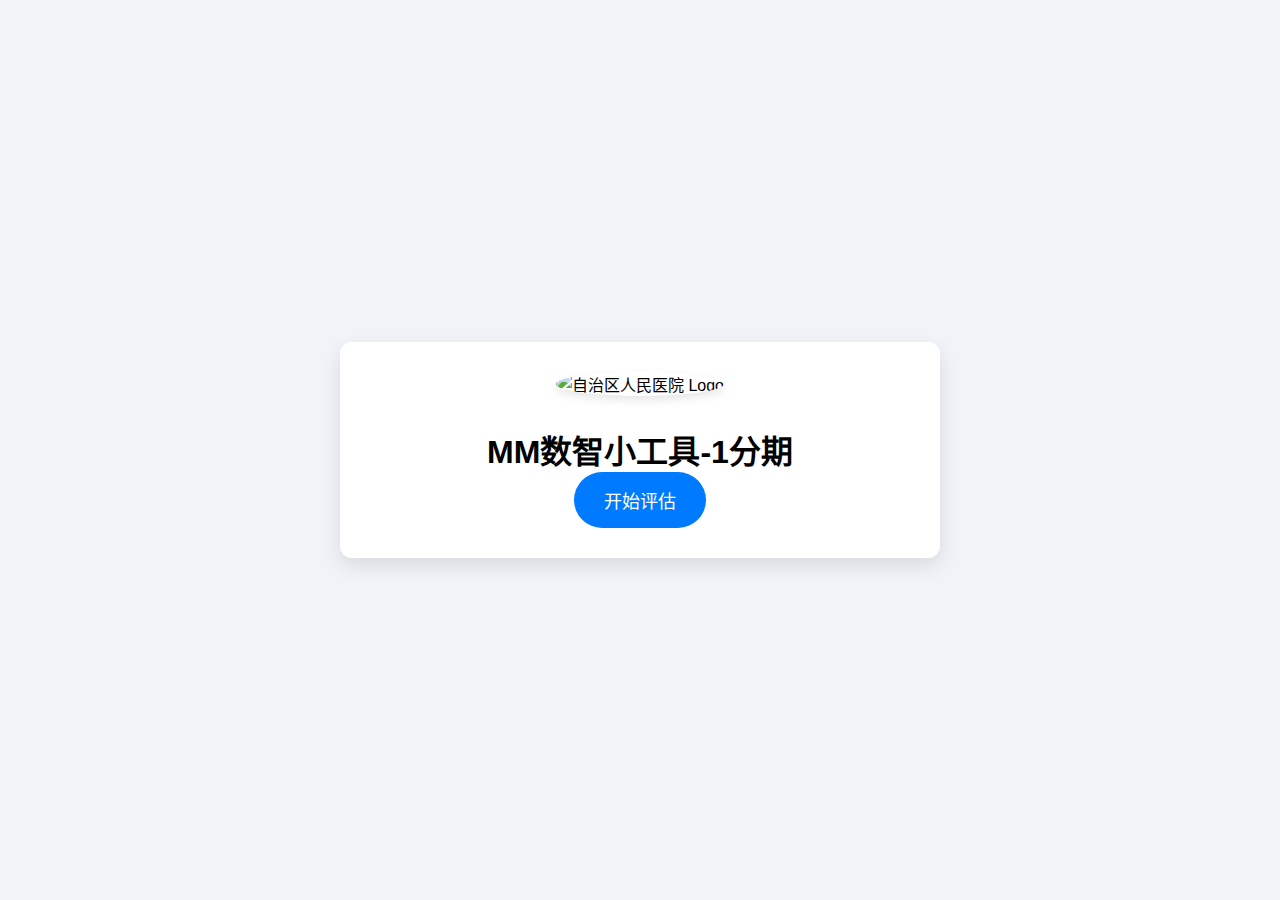
==== index.html @ 9425fe63 "Initial commit" ====
<!DOCTYPE html>
<html lang="zh-CN">
<head>
    <meta charset="UTF-8">
    <meta name="viewport" content="width=device-width, initial-scale=1.0">
    <title>MM数智小工具-1分期</title>
    <link rel="stylesheet" href="styles.css">
</head>
<body>
    <div class="container">
        <img src="https://via.placeholder.com/150x150?text=自治区人民医院Logo" alt="自治区人民医院 Logo" class="logo">
        <h1 style="text-align: center;">MM数智小工具-1分期</h1>
        <button id="startAssessment" class="start-button">开始评估</button>
    </div>
    <script src="script.js"></script>
</body>
</html>
---- styles.css ----
/* 重置默认样式 */
* {
    margin: 0;
    padding: 0;
    box-sizing: border-box;
}

/* 设置页面背景和字体 */
body {
    background-color: #f0f4f8;
    font-family: 'Segoe UI', Tahoma, Geneva, Verdana, sans-serif;
    display: flex;
    justify-content: center;
    align-items: center;
    height: 100vh;
}

/* 容器样式 */
.container {
    text-align: center;
    background-color: #ffffff;
    padding: 30px 40px;
    border-radius: 12px;
    box-shadow: 0 8px 20px rgba(0, 0, 0, 0.1);
    max-width: 600px;
    width: 90%;
}

/* Logo 样式 */
.logo {
    width: 150px;
    height: 150px;
    margin-bottom: 30px;
    object-fit: cover;
    border-radius: 50%; /* 使Logo呈现圆形 */
    box-shadow: 0 4px 10px rgba(0, 0, 0, 0.1);
}

/* 开始评估按钮样式 */
.start-button, .submit-button {
    background-color: #007BFF;
    color: #ffffff;
    border: none;
    padding: 15px 30px;
    font-size: 18px;
    border-radius: 50px;
    cursor: pointer;
    transition: background-color 0.3s ease;
}

.start-button:hover, .submit-button:hover {
    background-color: #0056b3;
}

/* 问题样式 */
.question {
    margin-bottom: 20px;
}

.question p {
    font-size: 1.2em;
    margin-bottom: 10px;
}

.question label {
    display: block;
    margin: 5px 0;
    font-size: 1em;
    color: #333333;
}

/* 子问题样式 */
.sub-question {
    display: none;
    margin-left: 20px;
}

/* 结果容器样式 */
.result-container {
    display: none;
    text-align: center;
    margin-top: 30px;
}

.result-container h2 {
    font-size: 1.5em;
    margin-bottom: 20px;
}

/* 响应式调整 */
@media (max-width: 600px) {
    .container {
        padding: 20px 25px;
    }

    .logo {
        width: 120px;
        height: 120px;
    }

    .start-button, .submit-button {
        width: 100%;
        padding: 12px;
        font-size: 16px;
    }
}
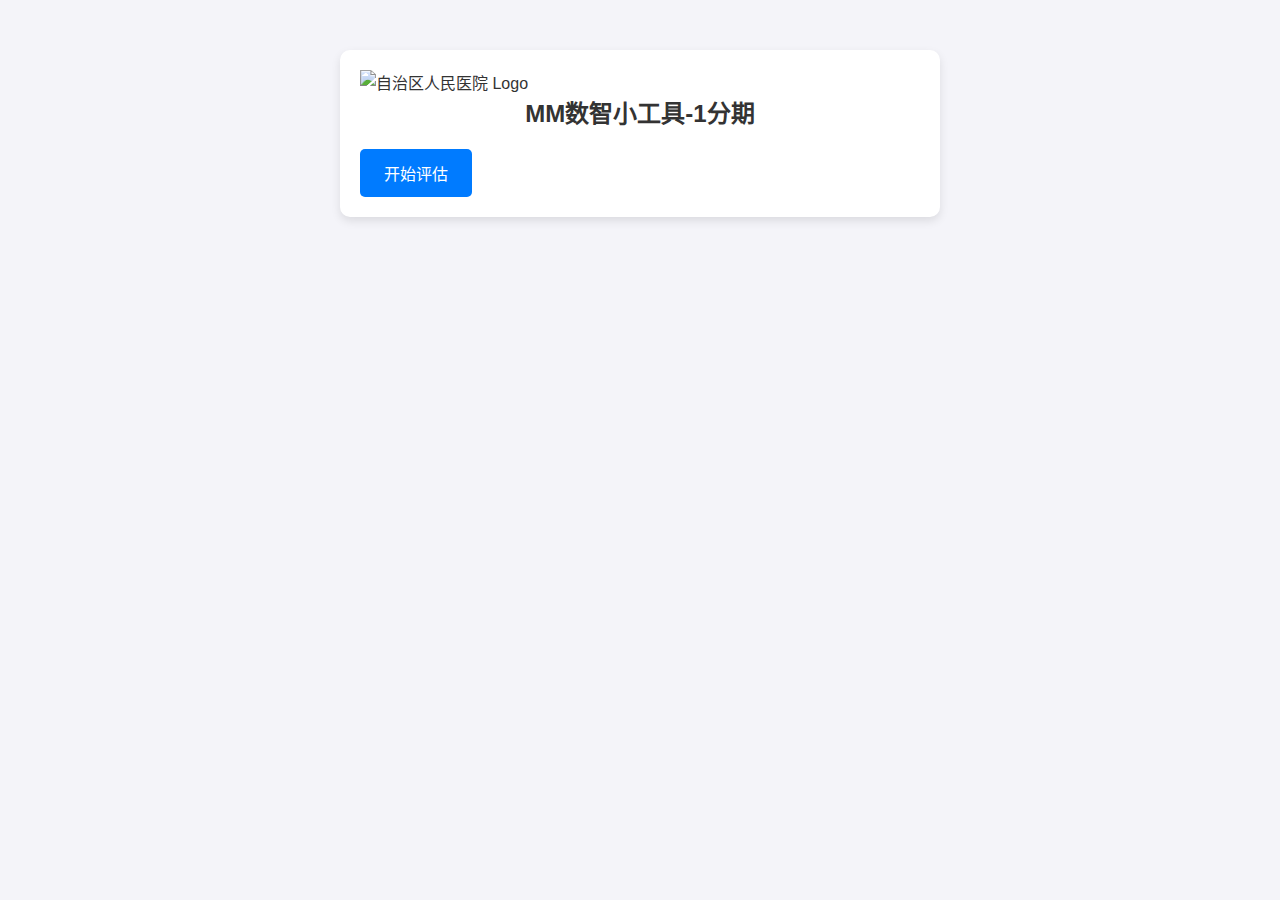
==== commit bc9191cd: "更新代码" ====
--- a/index.html
+++ b/index.html
@@ -7,11 +7,18 @@
     <link rel="stylesheet" href="styles.css">
 </head>
 <body>
-    <div class="container">
-        <img src="https://via.placeholder.com/150x150?text=自治区人民医院Logo" alt="自治区人民医院 Logo" class="logo">
-        <h1 style="text-align: center;">MM数智小工具-1分期</h1>
+    <div class="container home">
+        <div class="logo-container">
+            <img src="https://via.placeholder.com/150x150?text=自治区人民医院Logo" alt="自治区人民医院 Logo" class="logo">
+        </div>
+        <h1>MM数智小工具-1分期</h1>
         <button id="startAssessment" class="start-button">开始评估</button>
     </div>
-    <script src="script.js"></script>
+
+    <script>
+        document.getElementById('startAssessment').addEventListener('click', function() {
+            window.location.href = 'test.html';
+        });
+    </script>
 </body>
 </html>--- a/styles.css
+++ b/styles.css
@@ -5,102 +5,60 @@
     box-sizing: border-box;
 }
 
-/* 设置页面背景和字体 */
 body {
-    background-color: #f0f4f8;
-    font-family: 'Segoe UI', Tahoma, Geneva, Verdana, sans-serif;
-    display: flex;
-    justify-content: center;
-    align-items: center;
-    height: 100vh;
+    font-family: 'Arial', sans-serif;
+    background-color: #f4f4f9;
+    color: #333;
 }
 
-/* 容器样式 */
 .container {
-    text-align: center;
-    background-color: #ffffff;
-    padding: 30px 40px;
-    border-radius: 12px;
-    box-shadow: 0 8px 20px rgba(0, 0, 0, 0.1);
+    width: 100%;
     max-width: 600px;
-    width: 90%;
+    margin: 50px auto;
+    background: white;
+    border-radius: 10px;
+    box-shadow: 0 4px 10px rgba(0, 0, 0, 0.1);
+    padding: 20px;
 }
 
-/* Logo 样式 */
-.logo {
-    width: 150px;
-    height: 150px;
-    margin-bottom: 30px;
-    object-fit: cover;
-    border-radius: 50%; /* 使Logo呈现圆形 */
-    box-shadow: 0 4px 10px rgba(0, 0, 0, 0.1);
+h1 {
+    font-size: 24px;
+    text-align: center;
+    margin-bottom: 20px;
 }
 
-/* 开始评估按钮样式 */
-.start-button, .submit-button {
-    background-color: #007BFF;
-    color: #ffffff;
-    border: none;
-    padding: 15px 30px;
-    font-size: 18px;
-    border-radius: 50px;
-    cursor: pointer;
-    transition: background-color 0.3s ease;
-}
-
-.start-button:hover, .submit-button:hover {
-    background-color: #0056b3;
-}
-
-/* 问题样式 */
 .question {
     margin-bottom: 20px;
 }
 
-.question p {
-    font-size: 1.2em;
-    margin-bottom: 10px;
+label {
+    display: block;
+    margin: 5px 0;
 }
 
-.question label {
-    display: block;
-    margin: 5px 0;
-    font-size: 1em;
-    color: #333333;
+input[type="radio"] {
+    margin-right: 10px;
 }
 
-/* 子问题样式 */
-.sub-question {
-    display: none;
+button {
+    padding: 12px 24px;
+    font-size: 16px;
+    border: none;
+    border-radius: 5px;
+    cursor: pointer;
+    background-color: #007bff;
+    color: white;
+    transition: background-color 0.3s;
+}
+
+button:hover {
+    background-color: #0056b3;
+}
+
+.sub-options {
     margin-left: 20px;
 }
 
-/* 结果容器样式 */
-.result-container {
+.hidden {
     display: none;
-    text-align: center;
-    margin-top: 30px;
-}
-
-.result-container h2 {
-    font-size: 1.5em;
-    margin-bottom: 20px;
-}
-
-/* 响应式调整 */
-@media (max-width: 600px) {
-    .container {
-        padding: 20px 25px;
-    }
-
-    .logo {
-        width: 120px;
-        height: 120px;
-    }
-
-    .start-button, .submit-button {
-        width: 100%;
-        padding: 12px;
-        font-size: 16px;
-    }
 }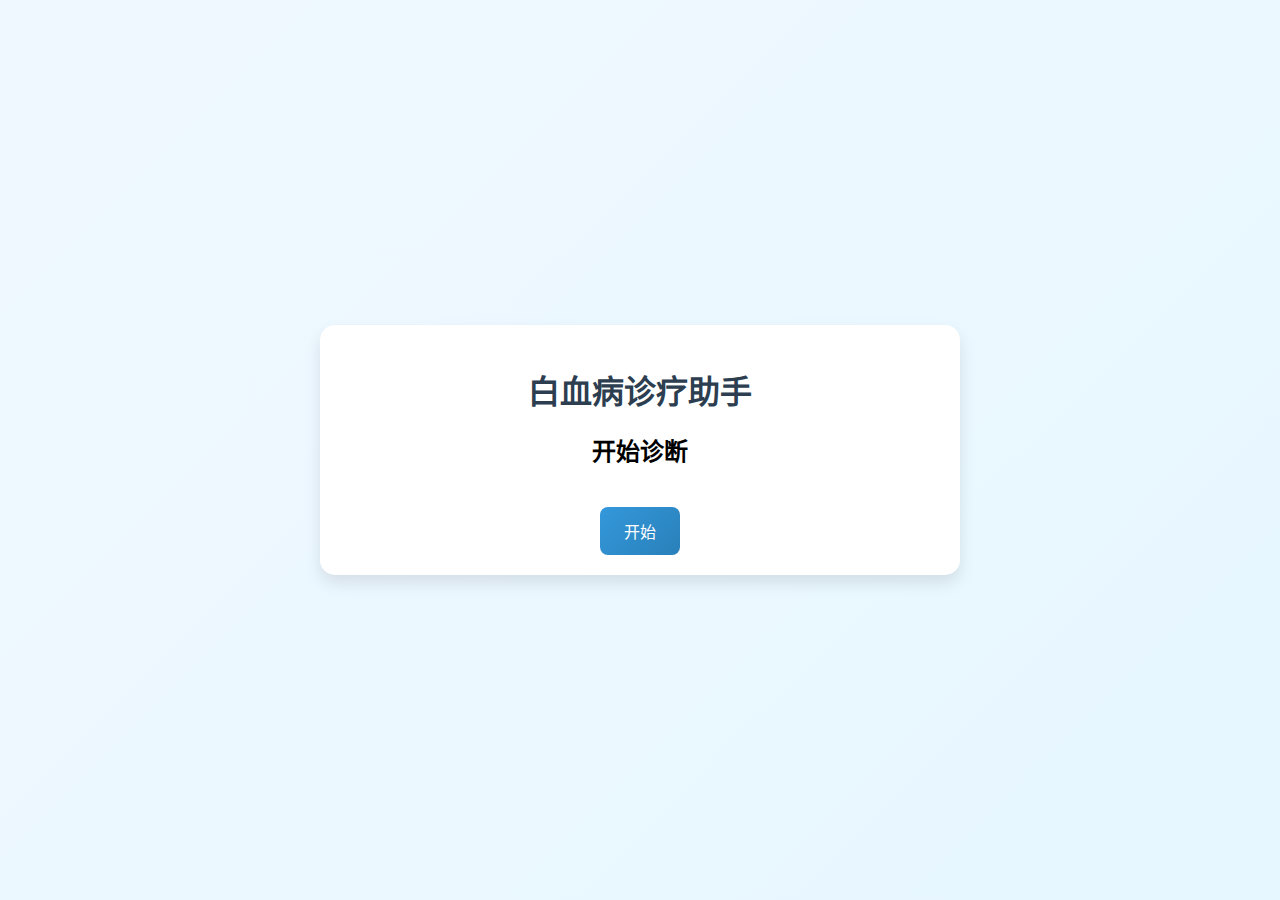
==== commit 66675037: "xh" ====
--- a/index.html
+++ b/index.html
@@ -2,23 +2,22 @@
 <html lang="zh-CN">
 <head>
     <meta charset="UTF-8">
-    <meta name="viewport" content="width=device-width, initial-scale=1.0">
-    <title>MM数智小工具-1分期</title>
+    <title>白血病诊疗助手</title>
     <link rel="stylesheet" href="styles.css">
 </head>
 <body>
-    <div class="container home">
-        <div class="logo-container">
-            <img src="https://via.placeholder.com/150x150?text=自治区人民医院Logo" alt="自治区人民医院 Logo" class="logo">
+    <div class="container">
+        <h1>白血病诊疗助手</h1>
+        <div class="card">
+            <h2>开始诊断</h2>
+            <button onclick="startDiagnosis()">开始</button>
         </div>
-        <h1>MM数智小工具-1分期</h1>
-        <button id="startAssessment" class="start-button">开始评估</button>
     </div>
 
     <script>
-        document.getElementById('startAssessment').addEventListener('click', function() {
+        function startDiagnosis() {
             window.location.href = 'test.html';
-        });
+        }
     </script>
 </body>
 </html>--- a/styles.css
+++ b/styles.css
@@ -1,64 +1,82 @@
-/* 重置默认样式 */
-* {
+/* 全局样式 */
+body {
+    font-family: 'Arial', sans-serif;
+    background: linear-gradient(135deg, #f0f8ff, #e6f7ff); /* 渐变背景 */
     margin: 0;
     padding: 0;
-    box-sizing: border-box;
-}
-
-body {
-    font-family: 'Arial', sans-serif;
-    background-color: #f4f4f9;
-    color: #333;
+    display: flex;
+    justify-content: center;
+    align-items: center;
+    height: 100vh;
 }
 
 .container {
-    width: 100%;
+    background: white; /* 白色容器 */
+    border-radius: 15px;
+    box-shadow: 0 8px 16px rgba(0, 0, 0, 0.1);
+    padding: 20px;
     max-width: 600px;
-    margin: 50px auto;
-    background: white;
-    border-radius: 10px;
-    box-shadow: 0 4px 10px rgba(0, 0, 0, 0.1);
-    padding: 20px;
+    width: 90%;
+    text-align: center;
+    animation: fadeIn 1s ease-in-out; /* 淡入动画 */
 }
 
 h1 {
-    font-size: 24px;
-    text-align: center;
+    color: #2c3e50; /* 深蓝色标题 */
     margin-bottom: 20px;
 }
 
-.question {
-    margin-bottom: 20px;
+form {
+    margin-top: 20px;
 }
 
 label {
     display: block;
-    margin: 5px 0;
+    margin: 8px 0;
+    font-size: 16px;
+    cursor: pointer;
 }
 
-input[type="radio"] {
+label input[type="radio"] {
     margin-right: 10px;
 }
 
 button {
+    background: linear-gradient(135deg, #3498db, #2980b9); /* 渐变按钮 */
+    color: white;
+    border: none;
     padding: 12px 24px;
+    border-radius: 8px;
+    cursor: pointer;
     font-size: 16px;
-    border: none;
-    border-radius: 5px;
-    cursor: pointer;
-    background-color: #007bff;
-    color: white;
-    transition: background-color 0.3s;
+    margin-top: 20px;
+    transition: background 0.3s ease, transform 0.2s ease; /* 过渡效果 */
 }
 
 button:hover {
-    background-color: #0056b3;
+    background: linear-gradient(135deg, #2980b9, #3498db); /* 悬停效果 */
+    transform: translateY(-2px); /* 悬停时向上移动 */
 }
 
-.sub-options {
-    margin-left: 20px;
+button:active {
+    transform: translateY(0); /* 点击时恢复原位 */
 }
 
-.hidden {
-    display: none;
+p {
+    font-size: 18px;
+    color: #2c3e50;
+    margin-top: 20px;
+}
+
+/* fieldset样式调整 */
+fieldset {
+    border: 1px solid #ccc;
+    border-radius: 5px;
+    padding: 10px;
+    margin-bottom: 20px;
+}
+
+legend {
+    font-weight: bold;
+    color: #2c3e50;
 }